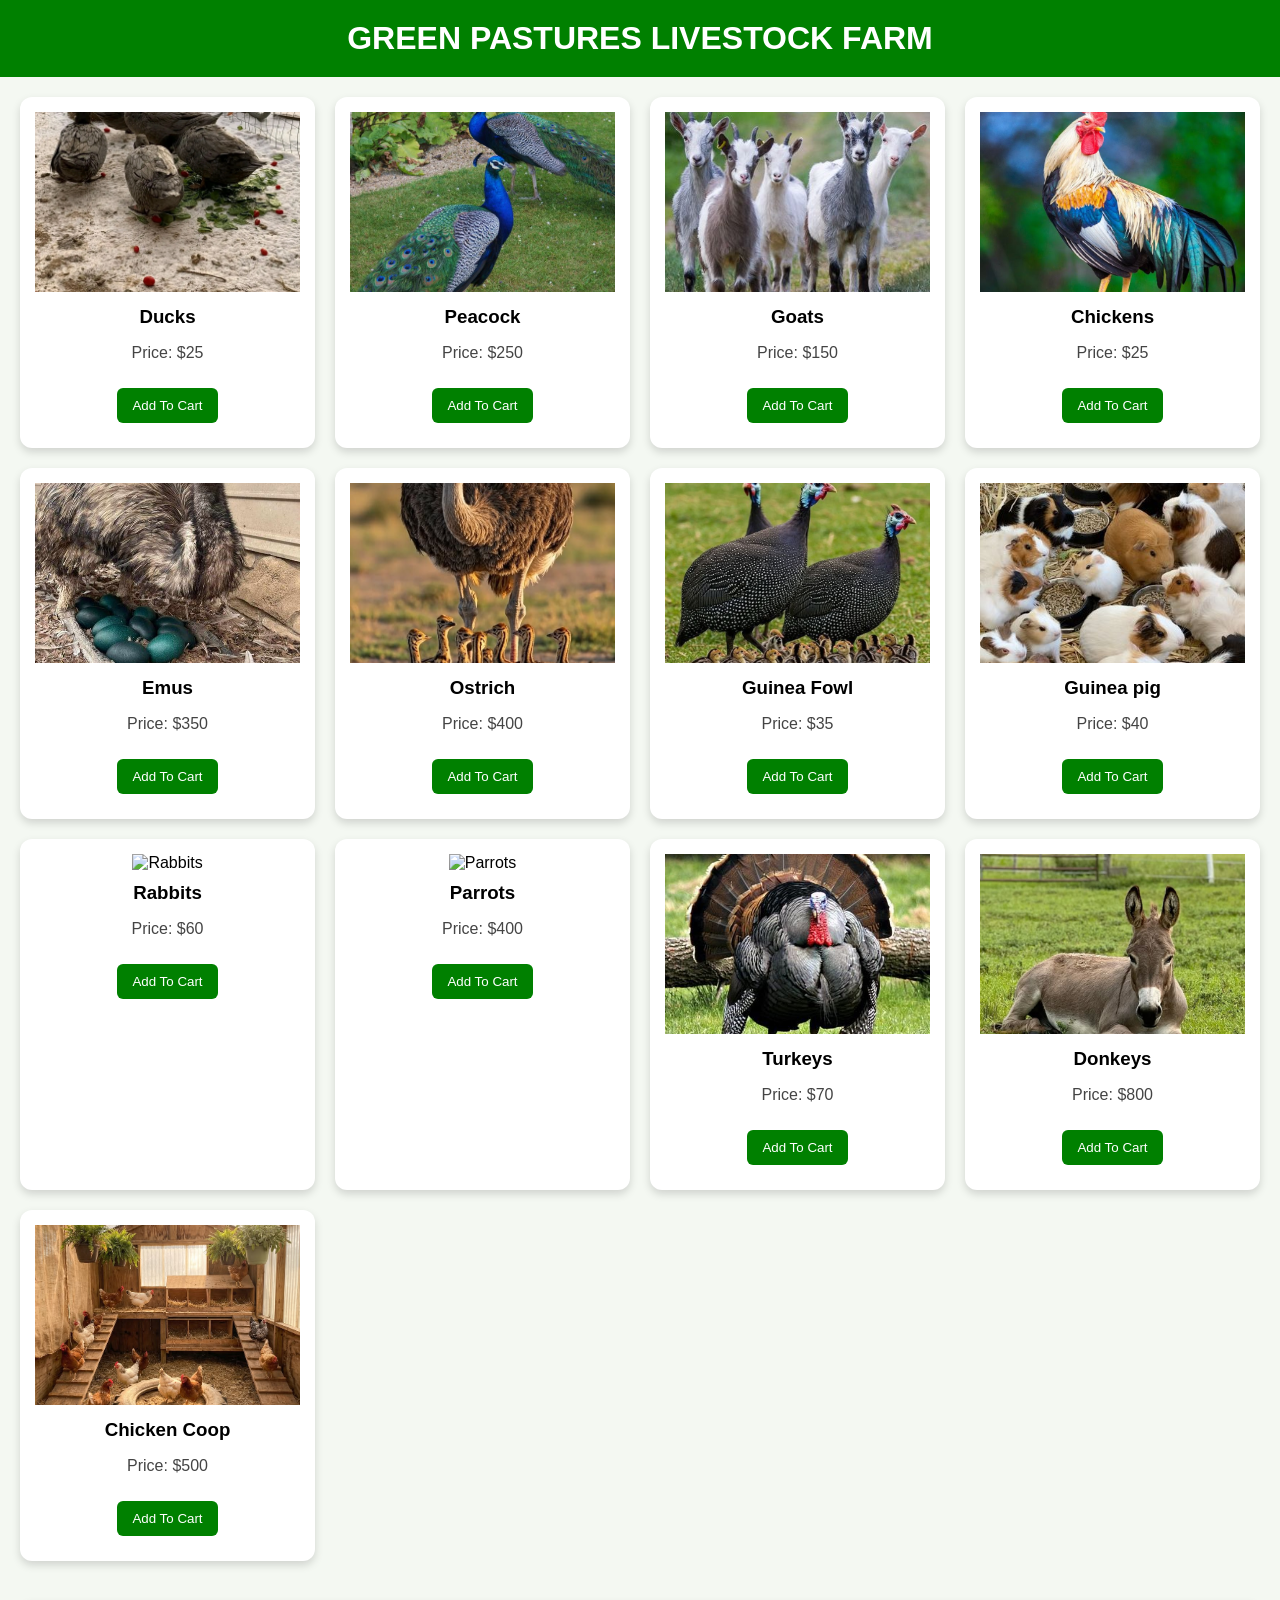
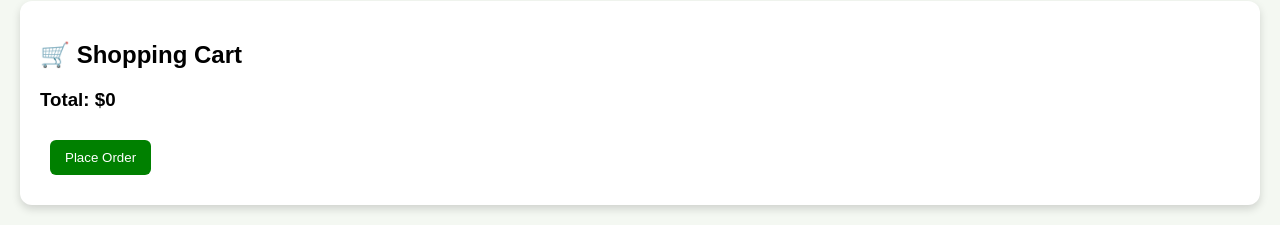
==== products.html @ f81bd756 "Add files via upload" ====
<!DOCTYPE html>
<html lang="en">
<head>
  <meta charset="UTF-8">
  <meta name="viewport" content="width=device-width, initial-scale=1.0">
  <title>All Livestock - GREEN PASTURES</title>
  <link rel="stylesheet" href="css/style.css">
  <link rel="stylesheet" href="https://cdnjs.cloudflare.com/ajax/libs/font-awesome/6.4.0/css/all.min.css">
<style>
    body {
        font-family: Arial, sans-serif;
        background: #f4f8f2;
        margin: 0;
        padding: 0;
    }

    h1 {
        text-align: center;
        background: green;
        color: white;
        padding: 15px;
    }

    .container {
        display: grid;
        grid-template-columns: repeat(auto-fit, minmax(200px, 1fr));
        gap: 15px;
        padding: 20px;
    }

    .card {
        background: white;
        padding: 15px;
        border-radius: 10px;
        box-shadow: 0 2px 5px rgba(0,0,0,0.2);
        text-align: center;
    }

    button {
        background: green;
        color: white;
        border: none;
        padding: 8px 12px;
        margin-top: 10px;
        cursor: pointer;
        border-radius: 5px;
    }

    button:hover {
        background: darkgreen;
    }

    .cart {
        background: #fff;
        padding: 20px;
        margin: 20px;
        border-radius: 10px;
        box-shadow: 0 2px 5px rgba(0,0,0,0.2);
    }

    .cart-item {
        display: flex;
        justify-content: space-between;
        margin-bottom: 10px;
    }
</style>
</head>
<!DOCTYPE html>
<html lang="en">
<head>
<meta charset="UTF-8">
<meta name="viewport" content="width=device-width, initial-scale=1.0">
<title>Green Pastures Livestock Farm</title>

<style>
    body {
        font-family: Arial, sans-serif;
        margin: 0;
        background: #f4f8f2;
    }

    h1 {
        text-align: center;
        background: green;
        color: white;
        padding: 20px;
        margin: 0;
    }

    .container {
        display: grid;
        grid-template-columns: repeat(auto-fit, minmax(250px, 1fr));
        gap: 20px;
        padding: 20px;
    }

    .card {
        background: white;
        border-radius: 12px;
        overflow: hidden;
        box-shadow: 0 4px 8px rgba(0,0,0,0.15);
        text-align: center;
        transition: transform 0.3s;
    }

    .card:hover {
        transform: scale(1.03);
    }

    .card img {
        width: 100%;
        height: 180px;
        object-fit: cover;
    }

    .card h3 {
        margin: 10px 0;
    }

    .card p {
        color: #444;
    }

    button {
        background: green;
        color: white;
        border: none;
        padding: 10px 15px;
        margin: 10px;
        border-radius: 6px;
        cursor: pointer;
    }

    button:hover {
        background: darkgreen;
    }

    .cart {
        background: white;
        margin: 20px;
        padding: 20px;
        border-radius: 12px;
        box-shadow: 0 4px 8px rgba(0,0,0,0.15);
    }

    .cart-item {
        display: flex;
        justify-content: space-between;
        margin-bottom: 12px;
        padding-bottom: 10px;
        border-bottom: 1px solid #ddd;
    }
</style>
</head>
<body>

<h1>GREEN PASTURES LIVESTOCK FARM</h1>

<div class="container" id="products"></div>

<div class="cart">
    <h2>🛒 Shopping Cart</h2>
    <div id="cartItems"></div>
    <h3>Total: $<span id="total">0</span></h3>

    <button onclick="placeOrder()">Place Order</button>

</div>

<script>
const products = [
    {
        name: "Ducks",
        price: 25,
       image : "duck.jpg.jpg"
    },
    {
        name: "Peacock",
        price: 250,
        image : "peacock.jpg.jpg"
    },
    {
        name: "Goats",
        price: 150,
        image: "goat.jpg.jpg"
    },
    {
        name: "Chickens",
        price: 25,
        image: "cock.jpg.jpg"
    },
    {
        name: "Emus",
        price: 350,
        image: "emus.jpg.jpg"
    },
    {
        name: "Ostrich",
        price: 400,
        image: "ostrich.jpg.jpg"
    },
    {
        name: "Guinea Fowl",
        price: 35,
        image: "guineafowl.jpg.jpg"
    },
    {
        name: "Guinea pig",
        price: 40,
        image: "guineapig.jpg.jpg"
    },
    {
        name: "Rabbits",
        price: 60,
        image: "https://images.unsplash.com/photo-1585110396000-c9ffd4e4b308"
    },
    {
        name: "Parrots",
        price: 400,
        image: "https://images.unsplash.com/photo-1555169062-013468b47731"
    },
    {
        name: "Turkeys",
        price: 70,
        image: "turkey.jpg.jpg"
    },
    {
        name: "Donkeys",
        price: 800,
        image: "donkey.jpg.jpg"
    },
    {
        name: "Chicken Coop",
        price: 500,
        image: "chickencoop.jpg.jpg"
    }
];

let cart = {};

function displayProducts() {
    const container = document.getElementById("products");

    products.forEach((product, index) => {
        container.innerHTML += `
            <div class="card">
                <img src="${product.image}" alt="${product.name}">
                <h3>${product.name}</h3>
                <p>Price: $${product.price}</p>
                <button onclick="addToCart(${index})">Add To Cart</button>
            </div>
        `;
    });
}

function addToCart(index) {
    const product = products[index];

    if (!cart[product.name]) {
        cart[product.name] = {
            price: product.price,
            quantity: 0
        };
    }

    cart[product.name].quantity++;
    updateCart();
}

function updateCart() {
    let cartDiv = document.getElementById("cartItems");
    let totalSpan = document.getElementById("total");

    cartDiv.innerHTML = "";
    let total = 0;

    for (let item in cart) {
        let itemTotal = cart[item].price * cart[item].quantity;
        total += itemTotal;

        cartDiv.innerHTML += `
            <div class="cart-item">
                ${item} x${cart[item].quantity} = $${itemTotal}
                <div>
                    <button onclick="decreaseItem('${item}')">-</button>
                    <button onclick="removeItem('${item}')">Delete</button>
                </div>
            </div>
        `;
    }

    totalSpan.innerText = total;
}
function placeOrder() {
    if (Object.keys(cart).length === 0) {
        alert("Your cart is empty!");
        return;
    }

    let orderDetails = "GREEN PASTURES LIVESTOCK FARM ORDER\n\n";
    let total = 0;

    for (let item in cart) {
        let quantity = cart[item].quantity;
        let price = cart[item].price;
        let itemTotal = price * quantity;

        orderDetails += `${item} x${quantity} = $${itemTotal}\n`;
        total += itemTotal;
    }

    orderDetails += `\nTotal: $${total}\n`;
    orderDetails += "\nCustomer Details:\nName:\nPhone:\nLocation:\n";

    let subject = "New Livestock Order";
    let mailtoLink = `mailto:livestockfarmgreenpastures@gmail.com?subject=${encodeURIComponent(subject)}&body=${encodeURIComponent(orderDetails)}`;

    window.location.href = mailtoLink;
}

function decreaseItem(item) {
    if (cart[item].quantity > 1) {
        cart[item].quantity--;
    } else {
        delete cart[item];
    }
    updateCart();
}

function removeItem(item) {
    delete cart[item];
    updateCart();
}

displayProducts();
</script>

</body>
</html>
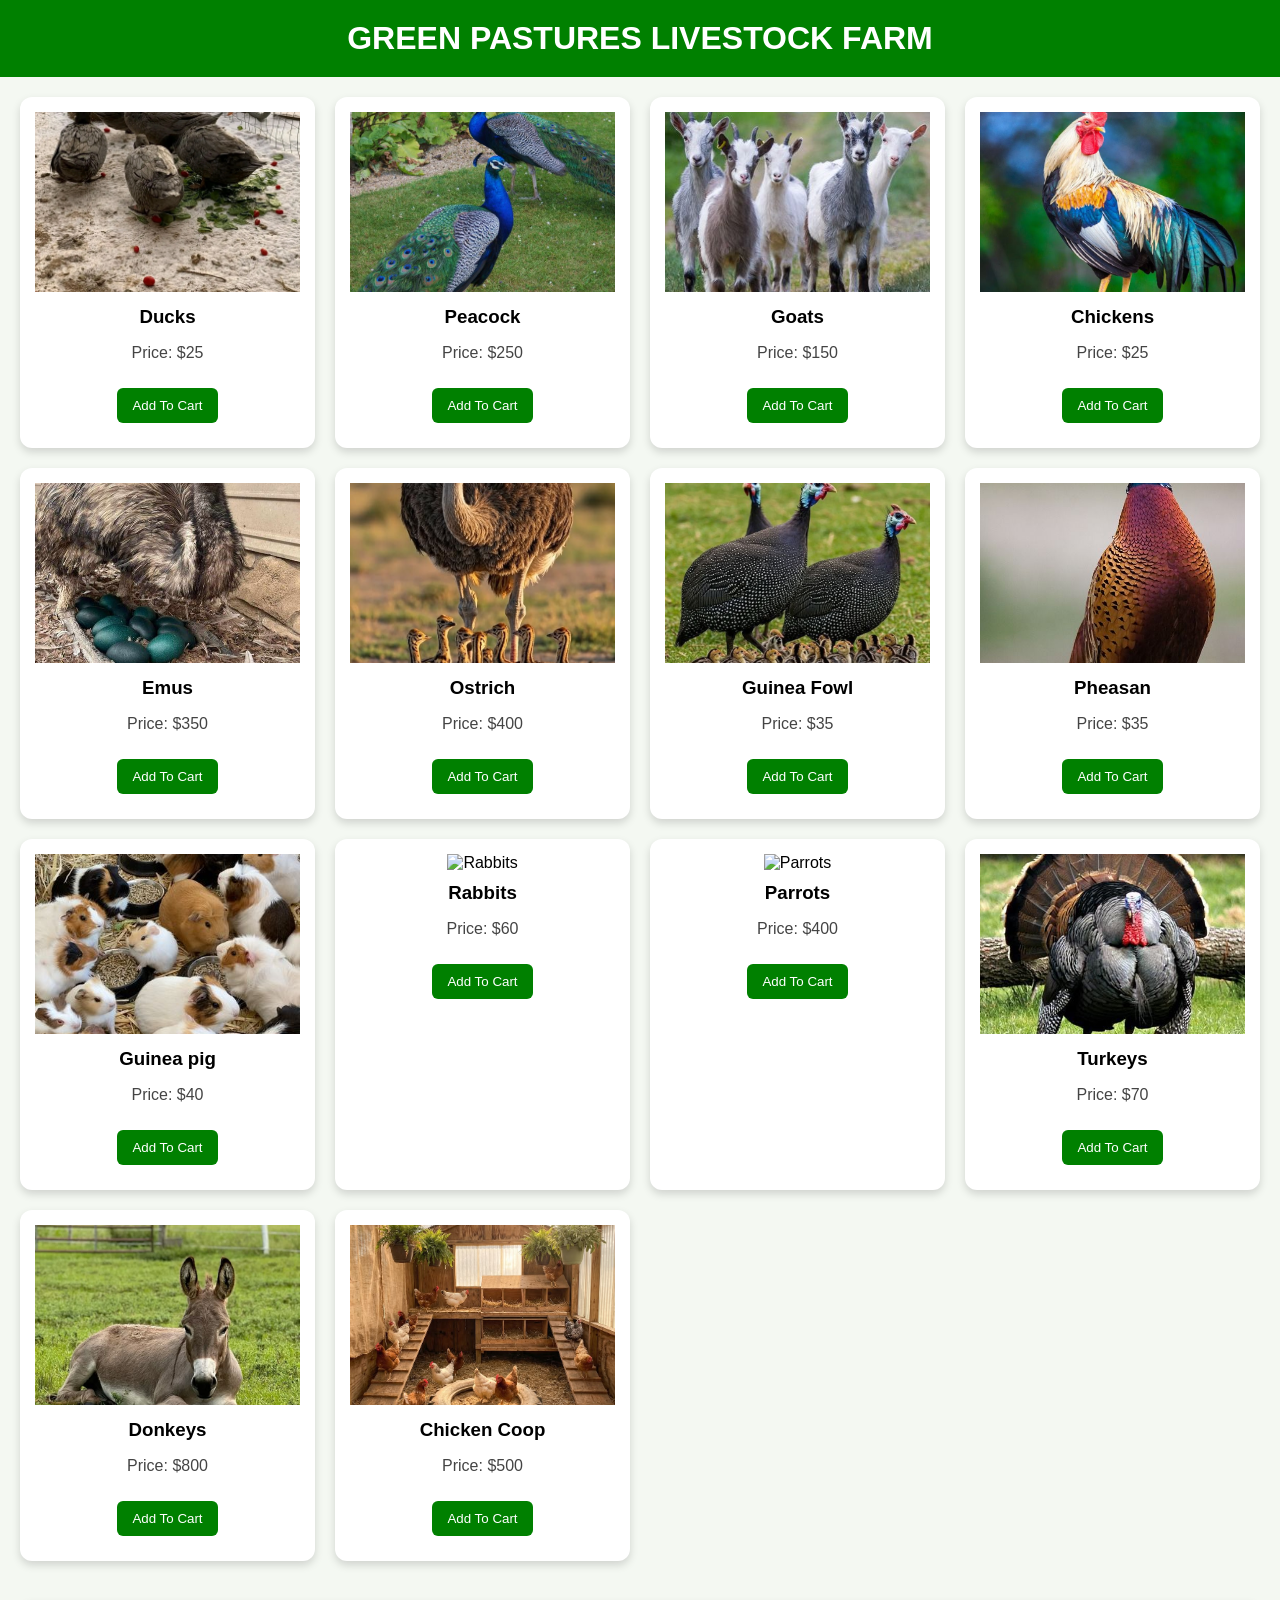
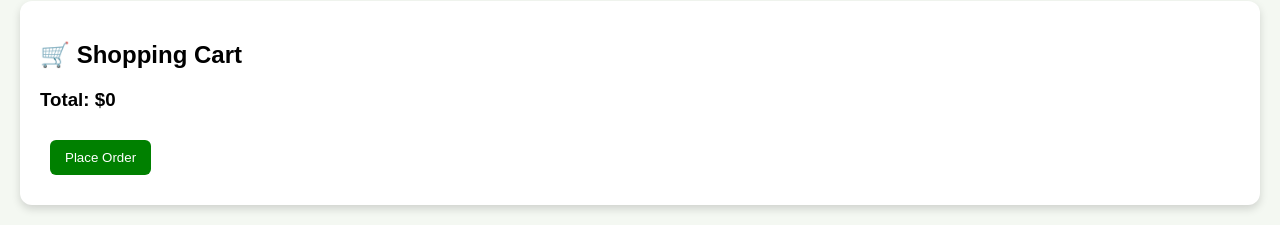
==== commit 98e46bb4: "Update products.html" ====
--- a/products.html
+++ b/products.html
@@ -204,6 +204,11 @@
         price: 35,
         image: "guineafowl.jpg.jpg"
     },
+   {
+        name: "Pheasan",
+        price: 35,
+        image: "pheasan.jpg"
+    },
     {
         name: "Guinea pig",
         price: 40,
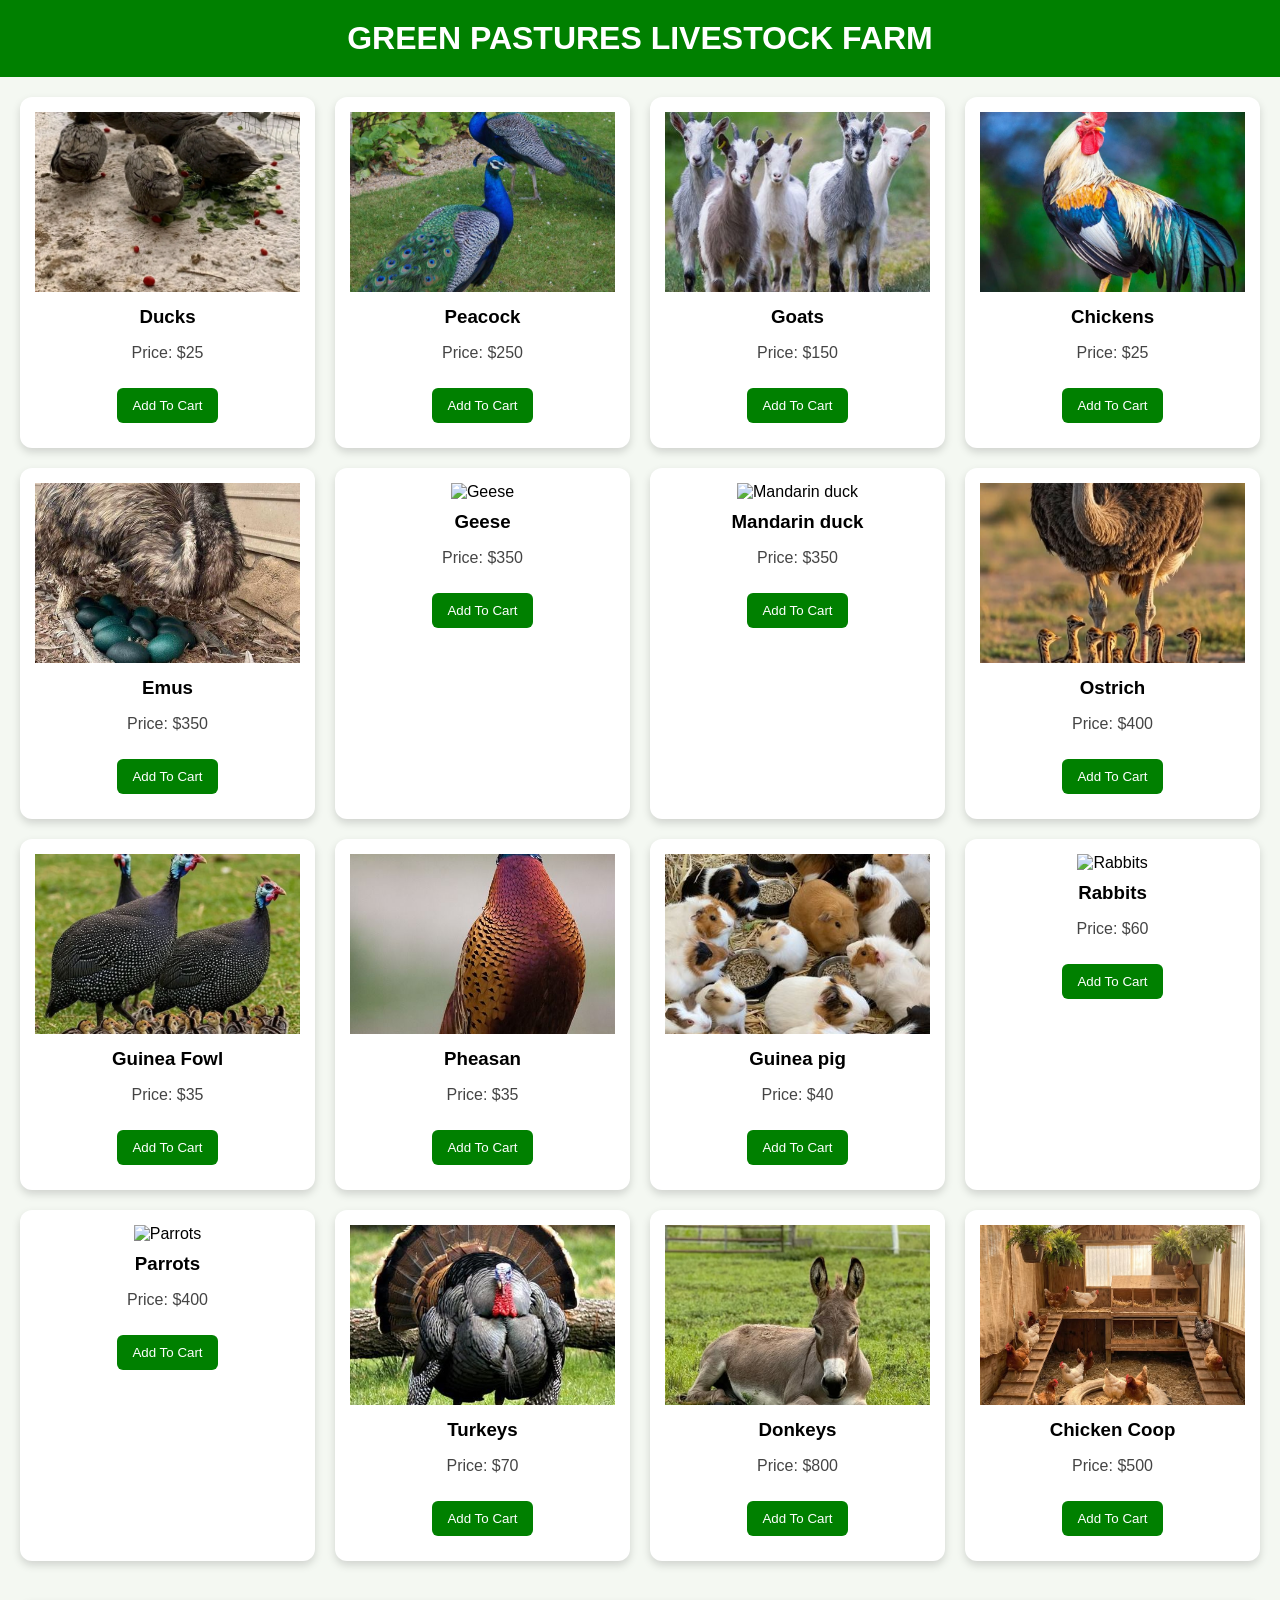
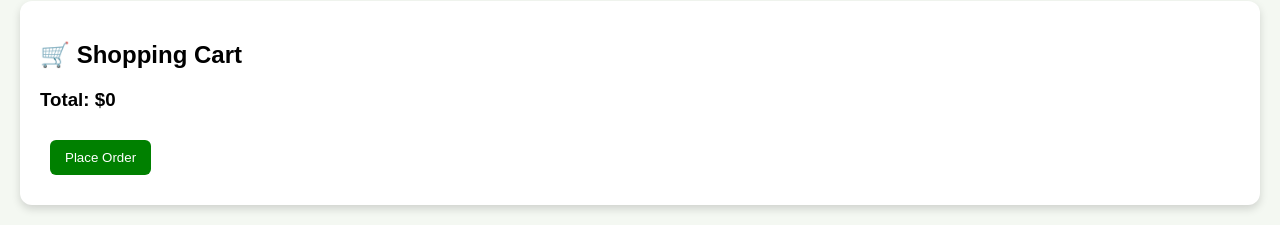
==== commit eb2c386b: "Update products.html" ====
--- a/products.html
+++ b/products.html
@@ -195,6 +195,16 @@
         image: "emus.jpg.jpg"
     },
     {
+        name: "Geese",
+        price: 350,
+        image: "geese.jpg"
+    },
+   {
+        name: "Mandarin duck",
+        price: 350,
+        image: "mandarinduck.jpg"
+    },
+    {
         name: "Ostrich",
         price: 400,
         image: "ostrich.jpg.jpg"
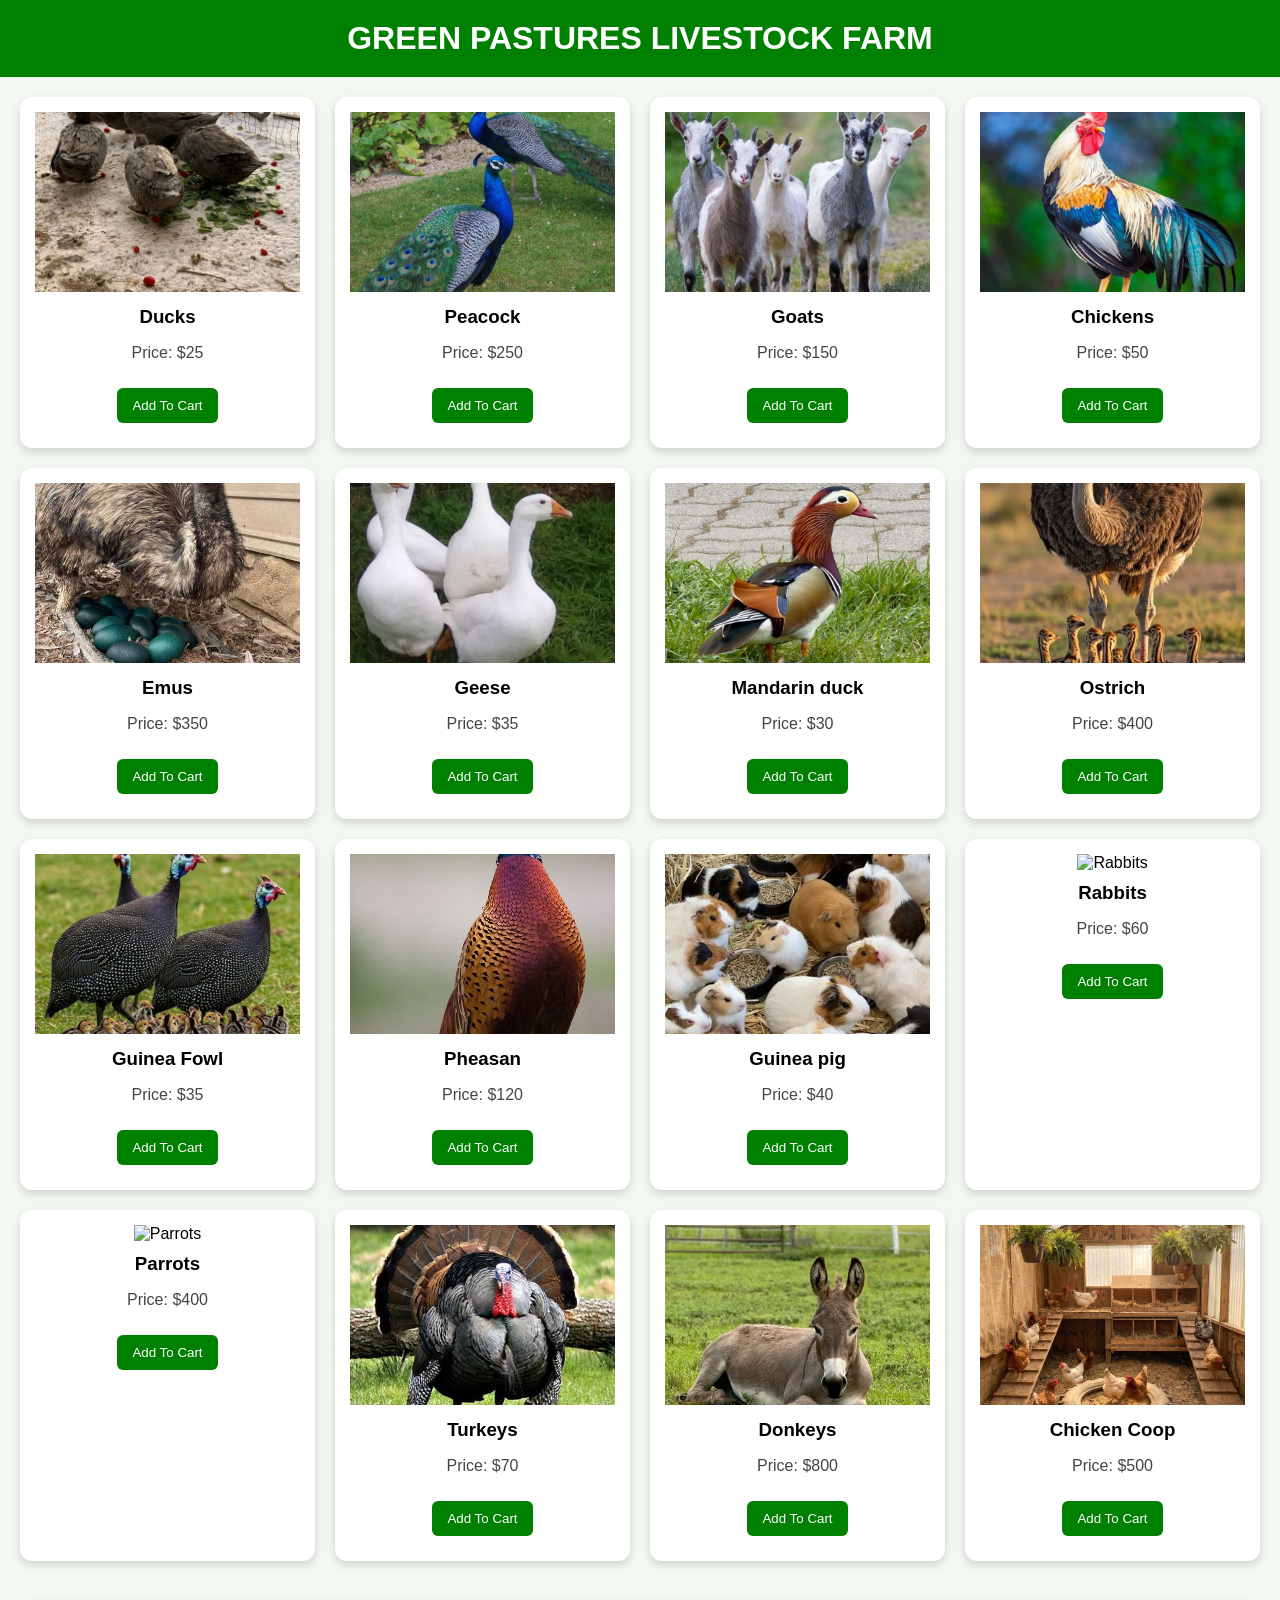
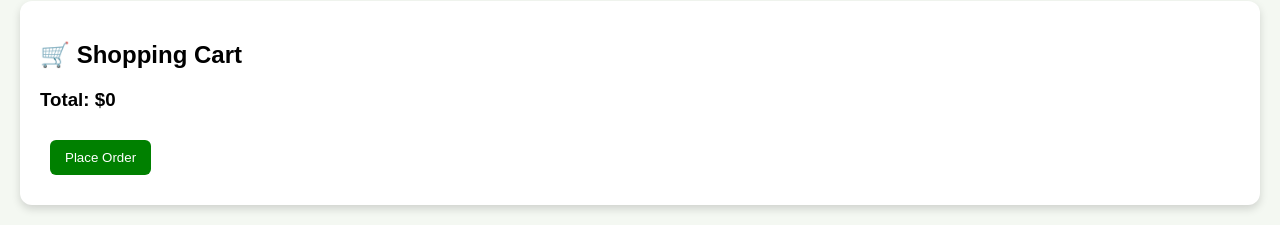
==== commit 9dff3d24: "Update products.html" ====
--- a/products.html
+++ b/products.html
@@ -186,7 +186,7 @@
     },
     {
         name: "Chickens",
-        price: 25,
+        price: 50,
         image: "cock.jpg.jpg"
     },
     {
@@ -196,12 +196,12 @@
     },
     {
         name: "Geese",
-        price: 350,
+        price: 35,
         image: "geese.jpg"
     },
    {
         name: "Mandarin duck",
-        price: 350,
+        price: 30,
         image: "mandarinduck.jpg"
     },
     {
@@ -216,7 +216,7 @@
     },
    {
         name: "Pheasan",
-        price: 35,
+        price: 120,
         image: "pheasan.jpg"
     },
     {
